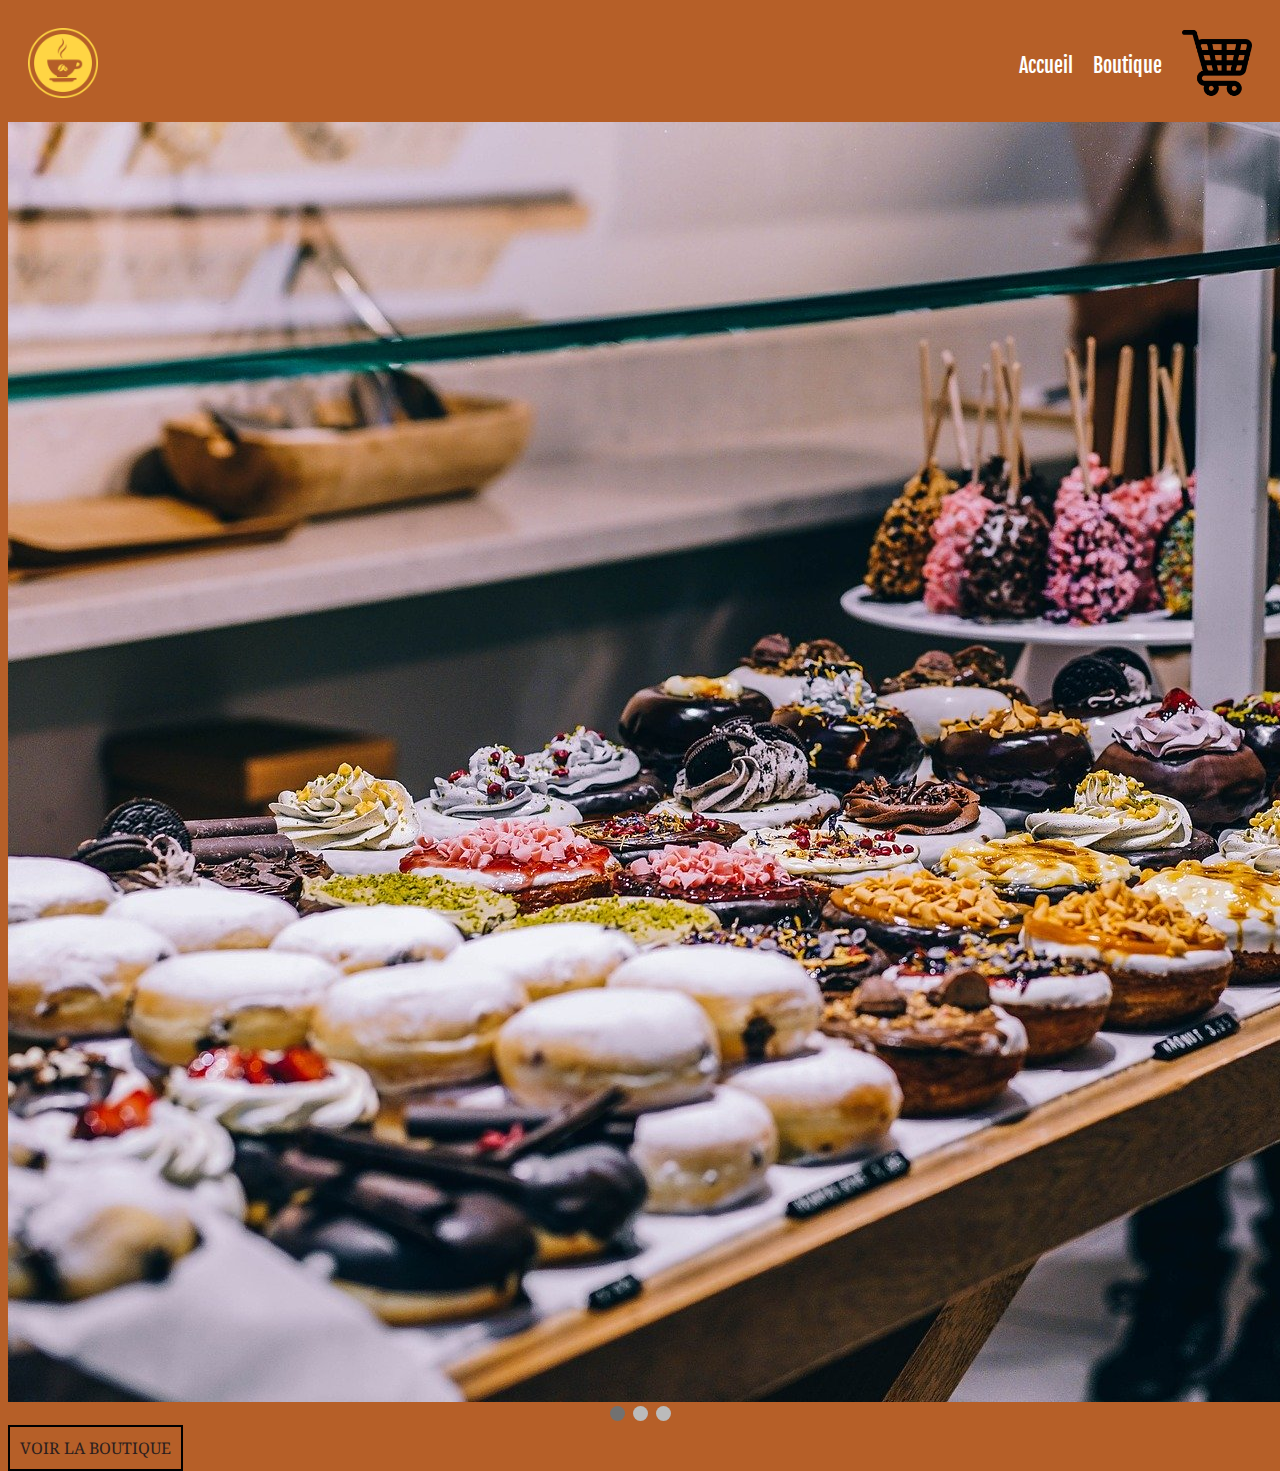
==== index.html @ b903f334 "initialisation projet + ajout carousel + script catalogue" ====
<!DOCTYPE html>
<html lang="fr">
    <head>
        <meta charset="utf-8">
        <title>Choco pap</title>
        <link rel="stylesheet" href="style.css">
    </head>
    <body>

        <!-- HEADER-->
        <div id="header">
            <div id="header-logo">
                <img src="images/logo.png" alt="logo" width="70" height="70">
            </div>
            <div id="header-right">
                <div class="text-style1">
                    <p><a href="index.html">Accueil</a></p></div>
                <div class="text-style1">
                    <p><a href="boutique.html">Boutique</a></p></div>
                <div class="panier">
                    <img src="images/panier.png" alt="panier" width="70" height="70">
                </div>
            </div>
        </div>


        <!-- CAROUSSEL -->

        <div class="carousel-container">

             
            <div class="carouselImage fade">
                <img src="images/accueil1.jpg" alt="Accueil1">
            </div>
              
            <div class="carouselImage fade">
                <img src="images/accueil2.jpg" alt="Accueil2">
            </div>
              
            <div class="carouselImage fade">
                <img src="images/accueil3.jpg" alt="Accueil3">
            </div>
           
           
            <div id="carouselControls" style="text-align:center">
                <span class="dot" onclick="imageActive(1)"></span>
                <span class="dot" onclick="imageActive(2)"></span>
                <span class="dot" onclick="imageActive(3)"></span>
            </div>

            <div class="text-style2"><a href="boutique.html">VOIR LA BOUTIQUE</a></div>
        </div>
        <!-- FOOTER -->
        <div id="footer">
            <div id="informations">
                <div class="text-style3">Choco pap</div>
                <div class="text-style4">Lorem ipsum dolor sit amet, consectetur adipiscing elit, sed do eiusmod tempor incididunt ut labore et dolore magna aliqua</div>
            </div>
            <div id="contact">
                <div class="text-style3">Contact</div>
                <div class="text-style4">Adresse : 51 rue du chocolat 75000 Paris Téléphone: 01 23 45 67 89
                    Horaires: 9h00-17h00 du Lundi au vendredi</div>
            </div>
            <div id="social-network">
                <div><img src="images/logo-facebook.png" width="40" height="40" alt="facebook"></div>
                <div><img src="images/logo-instagram.jpeg" width="40" height="40" alt="instagram"></div>
                <div><img src="images/logo-twitter.png" width="40" height="40" alt="twitter"></div>
            </div>
        </div>
        <script src="/script/carousel.js"></script>
    </body>
</html>
---- style.css ----
@import url("https://fonts.googleapis.com/css?family=Fjalla+One");
@import url("https://fonts.googleapis.com/css?family=Droid+Serif");


a {
    text-decoration: none;
}

body {
    background-color: #B65F28;
}

.content {
    background-color: #FFFFFF;
}

#header, #footer, .content {
    display: flex;
    justify-content: space-between;
}

#header-right, #social-network {
    display: flex;
    align-items: center;
}

#header-right p {
    margin-left: 20px;
}

#header img {
    margin: 20px;
}

#social-network img {
    margin: 5px;
}

#informations, #contact {
    margin: 20px;
}


.text-style1 {
    font-size: 20px;
    font-family: 'Fjalla One';
    
}
.text-style1 a {
    color: #FFFFFF;
}

.text-style2 {
    display: inline-block;
    font-family: 'Droid Serif';
    padding: 10px;
    border: 2px solid;
}

.text-style2 a {
    color: #2C1E1E;
}

.text-style3 {
    font-size: 18px;
}
.text-style3, .text-style4 {
    color: #2C1E1E;
    font-family: 'Droid Serif';
}

.zone-filtre {
    margin-top: 10px;
    margin-bottom: 10px;
}

#filter {
    border: 2px solid;
    border-color: #2C1E1E;
    padding: 20px;
}

.table {
    display: table;
    padding: 10px;
}



* {box-sizing:border-box}

/* Carousel */
.carousel-container {
  max-width: 100%;
  max-height: 500PX;
  position: relative;
  margin: auto;
}

/* Hide the images by default */
.mySlides {
  display: none;
}





/* The dots/bullets/indicators */
.dot {
  cursor: pointer;
  height: 15px;
  width: 15px;
  margin: 0 2px;
  background-color: #bbb;
  border-radius: 50%;
  display: inline-block;
  transition: background-color 0.6s ease;
}

.active, .dot:hover {
  background-color: #717171;
}

/* Fading animation */
.fade {
  animation-name: fade;
  animation-duration: 1.5s;
}

@keyframes fade {
  from {opacity: .4}
  to {opacity: 1}
}


h2{
    color: #000000;
    font-family: 'Droid Serif'; 
}
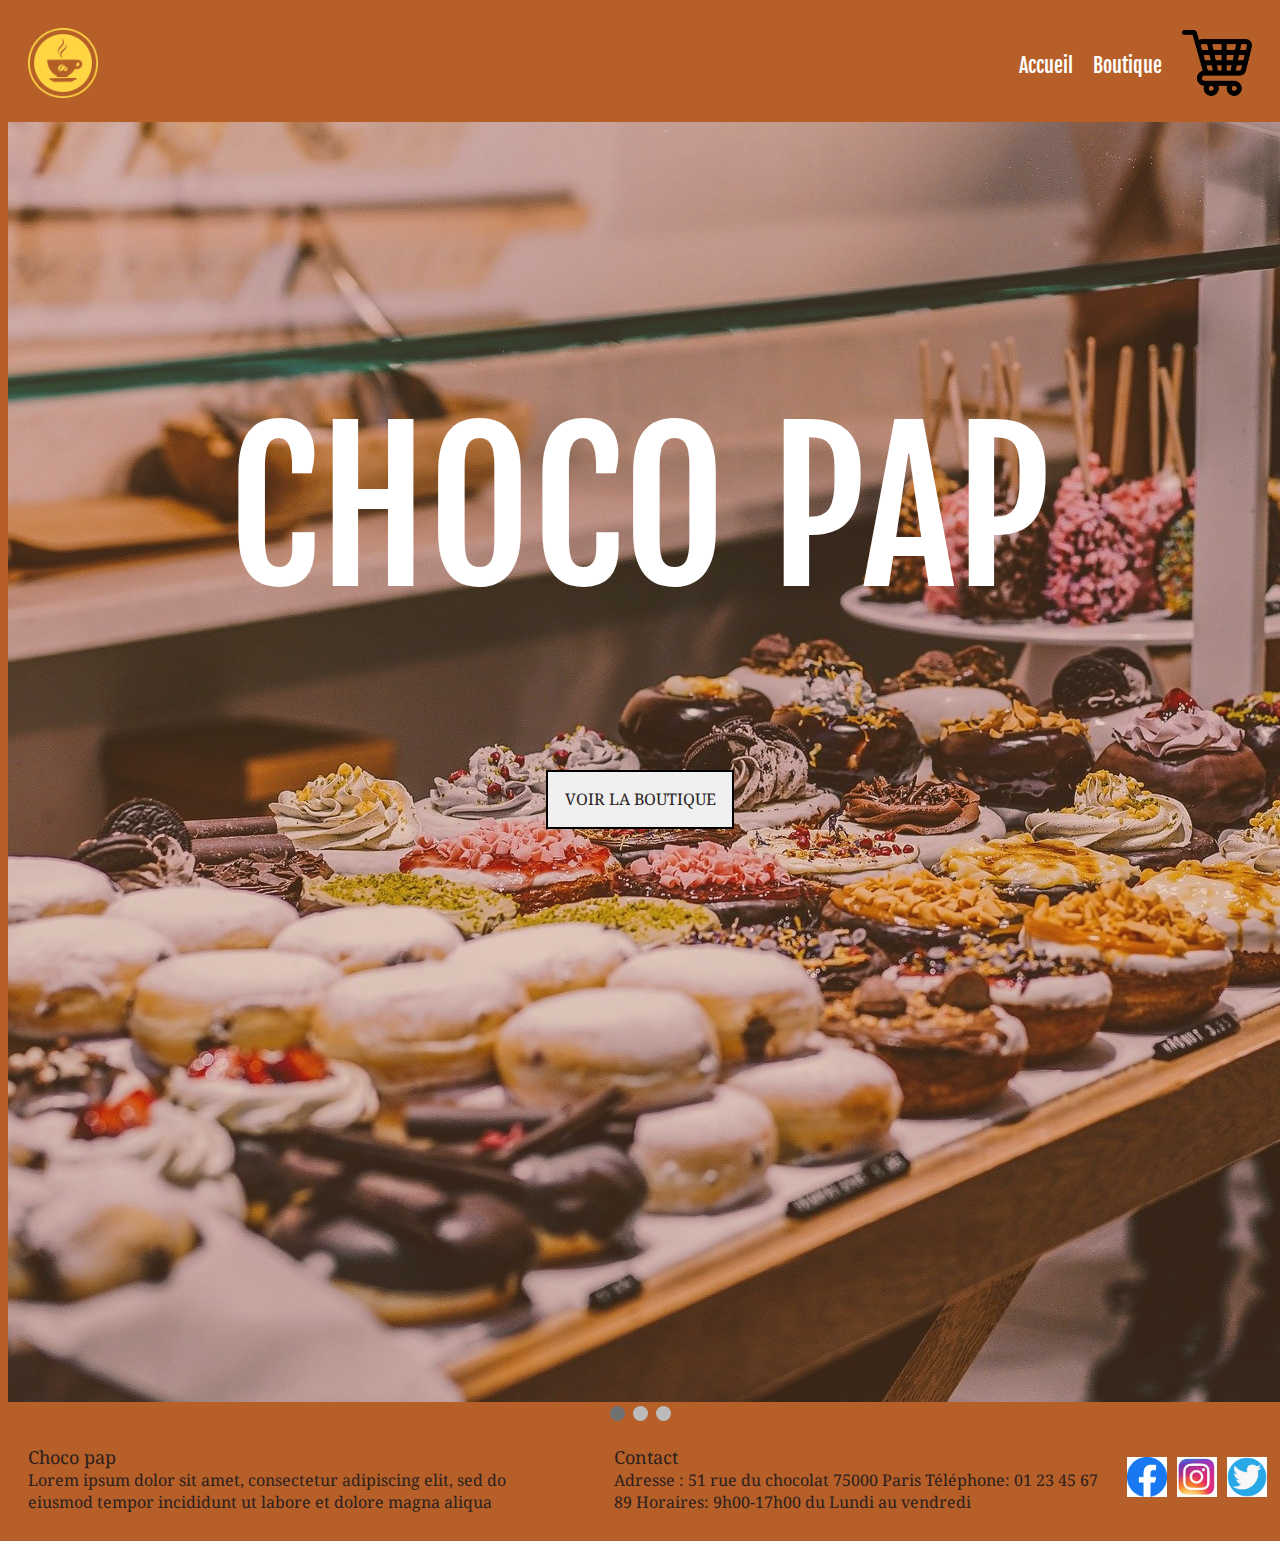
==== commit 3525e3b6: "CSS boutique et accueil + JS boutique = filtres qui affiche et supprime les fiches, mais duplication" ====
--- a/index.html
+++ b/index.html
@@ -25,31 +25,35 @@
 
 
         <!-- CAROUSSEL -->
-
-        <div class="carousel-container">
-
-             
-            <div class="carouselImage fade">
-                <img src="images/accueil1.jpg" alt="Accueil1">
-            </div>
+        <main>
+        <div id="front-carousel">
+            <h1>CHOCO PAP</h1>
+            <div class="text-style2" id="button-boutique"><a href="boutique.html">VOIR LA BOUTIQUE</a></div>
+        </div>
+            <div class="carousel-container">
+               
+                <div class="carouselImage">
+                    <img src="images/accueil1.jpg" alt="Accueil1">
+                </div>
               
-            <div class="carouselImage fade">
-                <img src="images/accueil2.jpg" alt="Accueil2">
-            </div>
+                <div class="carouselImage">
+                    <img src="images/accueil2.jpg" alt="Accueil2">
+                </div>
               
-            <div class="carouselImage fade">
-                <img src="images/accueil3.jpg" alt="Accueil3">
-            </div>
+                <div class="carouselImage">
+                    <img src="images/accueil3.jpg" alt="Accueil3">
+                </div>
            
            
-            <div id="carouselControls" style="text-align:center">
-                <span class="dot" onclick="imageActive(1)"></span>
-                <span class="dot" onclick="imageActive(2)"></span>
-                <span class="dot" onclick="imageActive(3)"></span>
+                <div id="carouselControls" style="text-align:center">
+                    <span class="dot" onclick="imageActive(1)"></span>
+                    <span class="dot" onclick="imageActive(2)"></span>
+                    <span class="dot" onclick="imageActive(3)"></span>
+                </div>
+
+            
             </div>
-
-            <div class="text-style2"><a href="boutique.html">VOIR LA BOUTIQUE</a></div>
-        </div>
+        </main>
         <!-- FOOTER -->
         <div id="footer">
             <div id="informations">
--- a/style.css
+++ b/style.css
@@ -85,28 +85,52 @@
     padding: 10px;
 }
 
+main{
+    height: fit-content;
+    display: flex;
+    justify-content: center;
+}
+#front-carousel{
+    position: absolute;
+    display: flex;
+    flex-direction: column;
+    justify-content: center;
+    z-index: 2;
+    margin-top: 10%;
+    align-items: center;
+}
 
+#front-carousel>h1{
+    font-family: 'Fjalla One';
+    color: #ffffff;
+    font-weight: 300;
+    font-size: 200px;
+}
+
+#button-boutique {
+    background-color: #f0f0f0;
+    display: flex;
+    justify-content: center;
+    padding: 2%;
+    width: fit-content;
+    
+}
 
 * {box-sizing:border-box}
 
 /* Carousel */
 .carousel-container {
   max-width: 100%;
-  max-height: 500PX;
   position: relative;
   margin: auto;
+  z-index: 1;
 }
 
-/* Hide the images by default */
-.mySlides {
-  display: none;
+.carouselImage{
+    opacity: .7;
 }
 
 
-
-
-
-/* The dots/bullets/indicators */
 .dot {
   cursor: pointer;
   height: 15px;
@@ -122,17 +146,6 @@
   background-color: #717171;
 }
 
-/* Fading animation */
-.fade {
-  animation-name: fade;
-  animation-duration: 1.5s;
-}
-
-@keyframes fade {
-  from {opacity: .4}
-  to {opacity: 1}
-}
-
 
 h2{
     color: #000000;
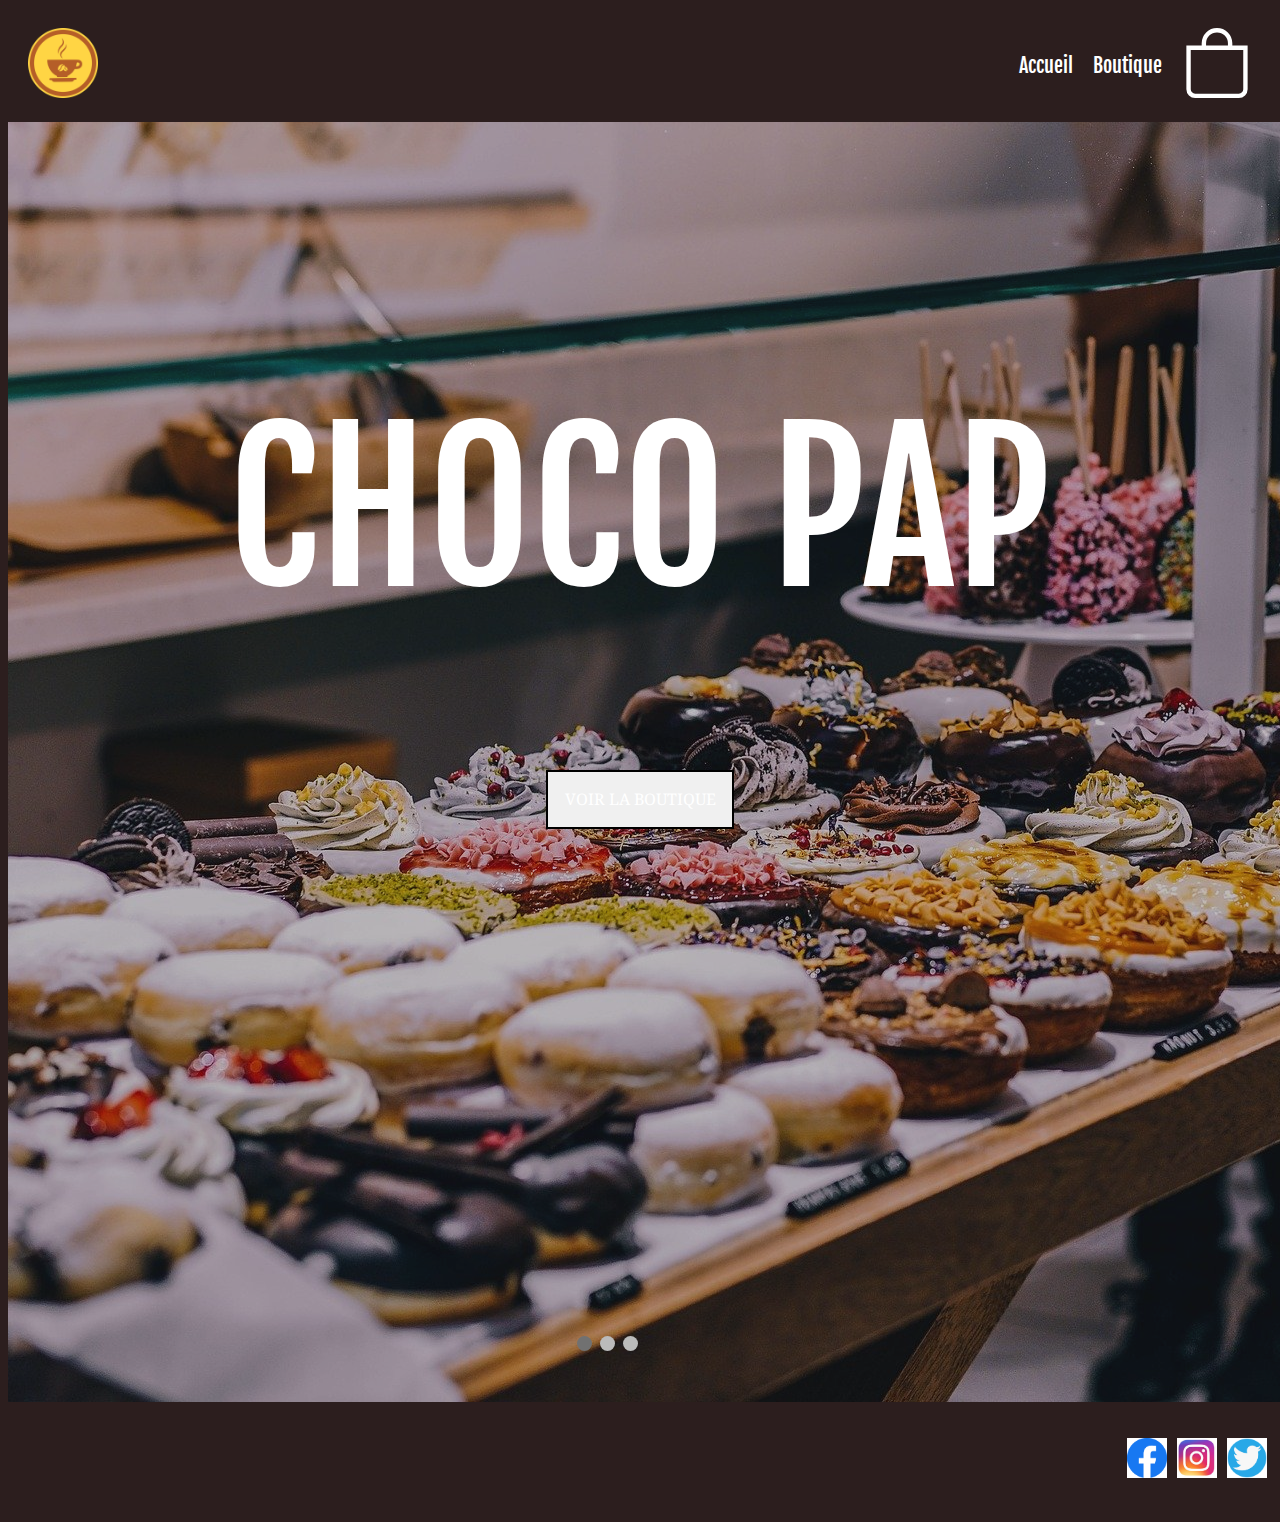
==== commit d60a14a8: "ajout bootstrap / css boutique et template panier" ====
--- a/index.html
+++ b/index.html
@@ -2,13 +2,15 @@
 <html lang="fr">
     <head>
         <meta charset="utf-8">
-        <title>Choco pap</title>
+        <meta name="viewport" content="width=device-width, initial-scale=1">
+        <title>Choco pap -Accueil</title>
+        <link href="https://cdn.jsdelivr.net/npm/bootstrap@5.2.3/dist/css/bootstrap.min.css" rel="stylesheet" integrity="sha384-rbsA2VBKQhggwzxH7pPCaAqO46MgnOM80zW1RWuH61DGLwZJEdK2Kadq2F9CUG65" crossorigin="anonymous">
         <link rel="stylesheet" href="style.css">
     </head>
     <body>
 
         <!-- HEADER-->
-        <div id="header">
+        <header id="header">
             <div id="header-logo">
                 <img src="images/logo.png" alt="logo" width="70" height="70">
             </div>
@@ -18,13 +20,14 @@
                 <div class="text-style1">
                     <p><a href="boutique.html">Boutique</a></p></div>
                 <div class="panier">
-                    <img src="images/panier.png" alt="panier" width="70" height="70">
+                    <img src="images/bag.svg" alt="panier" width="70" height="70">
                 </div>
             </div>
-        </div>
+        </header>
 
 
         <!-- CAROUSSEL -->
+        <div id="panier"></div>
         <main>
         <div id="front-carousel">
             <h1>CHOCO PAP</h1>
--- a/style.css
+++ b/style.css
@@ -7,7 +7,7 @@
 }
 
 body {
-    background-color: #B65F28;
+    background-color: #2C1E1E;
 }
 
 .content {
@@ -58,7 +58,7 @@
 }
 
 .text-style2 a {
-    color: #2C1E1E;
+    color: #FFFFFF;
 }
 
 .text-style3 {
@@ -68,16 +68,23 @@
     color: #2C1E1E;
     font-family: 'Droid Serif';
 }
+
+
+/*Filtres*/
+
 
 .zone-filtre {
     margin-top: 10px;
     margin-bottom: 10px;
+    color: #2C1E1E;
+    font-family: 'Droid Serif';
 }
 
 #filter {
     border: 2px solid;
     border-color: #2C1E1E;
     padding: 20px;
+    width: 320px;
 }
 
 .table {
@@ -90,6 +97,9 @@
     display: flex;
     justify-content: center;
 }
+
+/*Carousel*/
+
 #front-carousel{
     position: absolute;
     display: flex;
@@ -118,7 +128,6 @@
 
 * {box-sizing:border-box}
 
-/* Carousel */
 .carousel-container {
   max-width: 100%;
   position: relative;
@@ -130,6 +139,12 @@
     opacity: .7;
 }
 
+#carouselControls{
+    position: absolute;
+    z-index: 2;
+    bottom: 4%;
+    right: 50%;
+}
 
 .dot {
   cursor: pointer;
@@ -152,3 +167,41 @@
     font-family: 'Droid Serif'; 
 }
 
+.card {
+    display: flex;
+    flex-direction: column;
+    align-items: center;
+    padding: 3%;
+    margin: 2px;
+}
+
+.card>img{
+    width: 300px;
+}
+
+.card>button{
+    display: inline-block;
+    font-family: 'Droid Serif';
+    color: #FFFFFF;
+    padding: 14px 18px;
+}
+.card> h2,p{
+    margin: 2%;
+}
+
+#presentation{
+    padding-top: 2%;
+}
+#presentation>div{
+    padding: 2%;
+    margin-left: 5%;
+}
+#presentation.table{
+    padding-right: 50%;
+}
+
+.btnPanier{
+    background-color:#B65F28 ;
+    border-radius: 4px;
+    border-color: transparent;
+}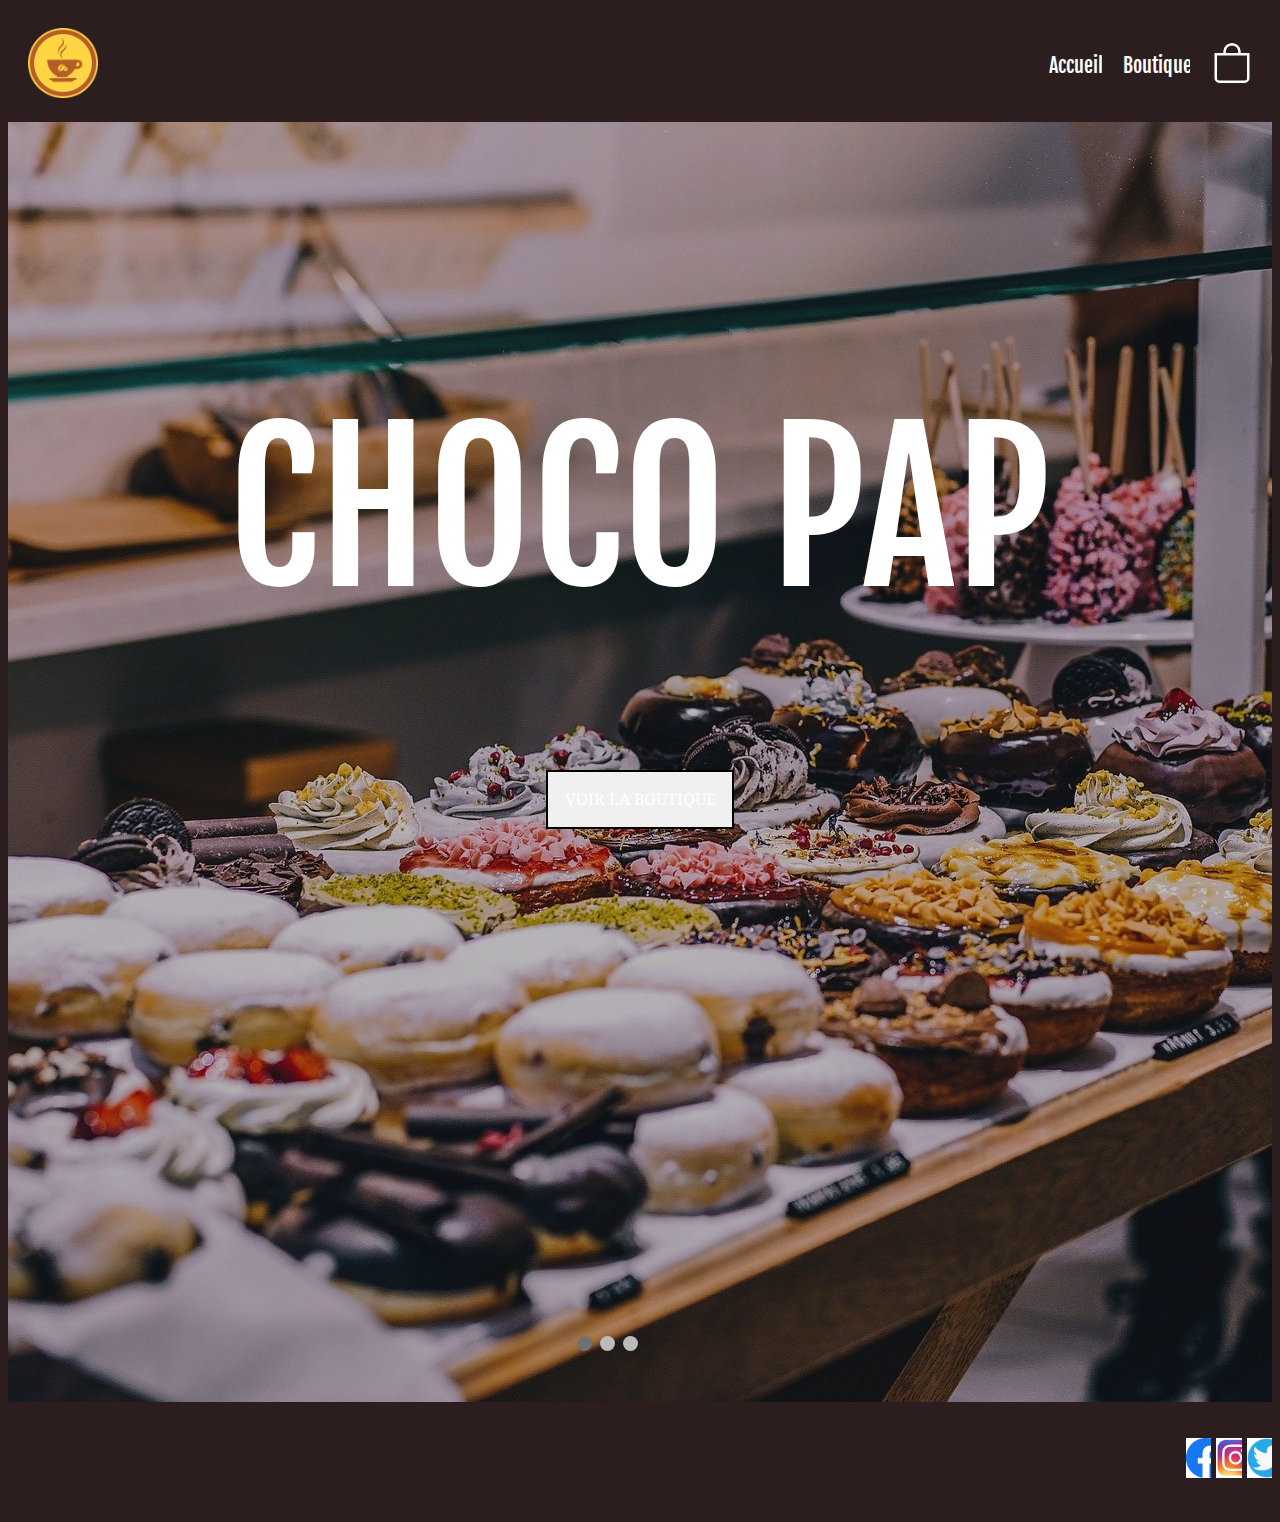
==== commit e4c38613: "panier actif sur page produit" ====
--- a/index.html
+++ b/index.html
@@ -19,15 +19,33 @@
                     <p><a href="index.html">Accueil</a></p></div>
                 <div class="text-style1">
                     <p><a href="boutique.html">Boutique</a></p></div>
-                <div class="panier">
-                    <img src="images/bag.svg" alt="panier" width="70" height="70">
+                <div id="panierBtn">
+                    <img src="images/bag.svg" alt="panier" width="40" height="40">
                 </div>
             </div>
         </header>
 
 
         <!-- CAROUSSEL -->
-        <div id="panier"></div>
+        <div id="panier" class="panierFerme">
+            <aside id="panierConteneur">
+                <div id="headerPanier">
+                    <input type="button">
+                    <h2>Panier</h2>
+                </div>
+            
+                <div id="itemPanier">
+            
+                </div>
+            
+                <div id="footerPanier">
+                    <p>Total:<span id="prixTotal"></span> &euro;</p>
+                    <input type="button" value="Réinitialiser le panier">
+                    <input type="button" value="Valider le panier">
+                </div>
+            </aside>
+        </div>
+
         <main>
         <div id="front-carousel">
             <h1>CHOCO PAP</h1>
@@ -75,5 +93,6 @@
             </div>
         </div>
         <script src="/script/carousel.js"></script>
+        <script src="/script/panier.js" type="module"></script>
     </body>
 </html>--- a/style.css
+++ b/style.css
@@ -1,6 +1,9 @@
 @import url("https://fonts.googleapis.com/css?family=Fjalla+One");
 @import url("https://fonts.googleapis.com/css?family=Droid+Serif");
 
+*{
+    overflow: hidden;
+}
 
 a {
     text-decoration: none;
@@ -175,8 +178,10 @@
     margin: 2px;
 }
 
-.card>img{
+.card>img {
     width: 300px;
+    object-fit: contain;
+    height: 180px;
 }
 
 .card>button{
@@ -189,8 +194,10 @@
     margin: 2%;
 }
 
+/* Page produit*/
+
 #presentation{
-    padding-top: 2%;
+    padding: 2% 15%;
 }
 #presentation>div{
     padding: 2%;
@@ -198,10 +205,38 @@
 }
 #presentation.table{
     padding-right: 50%;
+}
+
+#imageProduct{
+    object-fit: cover;
 }
 
 .btnPanier{
     background-color:#B65F28 ;
     border-radius: 4px;
     border-color: transparent;
+}
+
+/*Panier*/
+
+#panier {
+    right: 0;
+    display: flex;
+    position: absolute;
+    background-color: #fff;
+    align-content: center;
+    border: 1px solid #1e282d;
+    border-top-width: 0;
+    text-align: center;
+    /* transition-duration: 0.4s; */
+    transition: all 0.31s;
+    z-index: 2;
+    flex-direction: column;
+    overflow-y: auto;
+    padding: 20px;
+    filter: drop-shadow(0 0 3px rgba(0, 0, 0, 0.5));
+}
+
+#panier.panierFerme{
+    right: -500px;
 }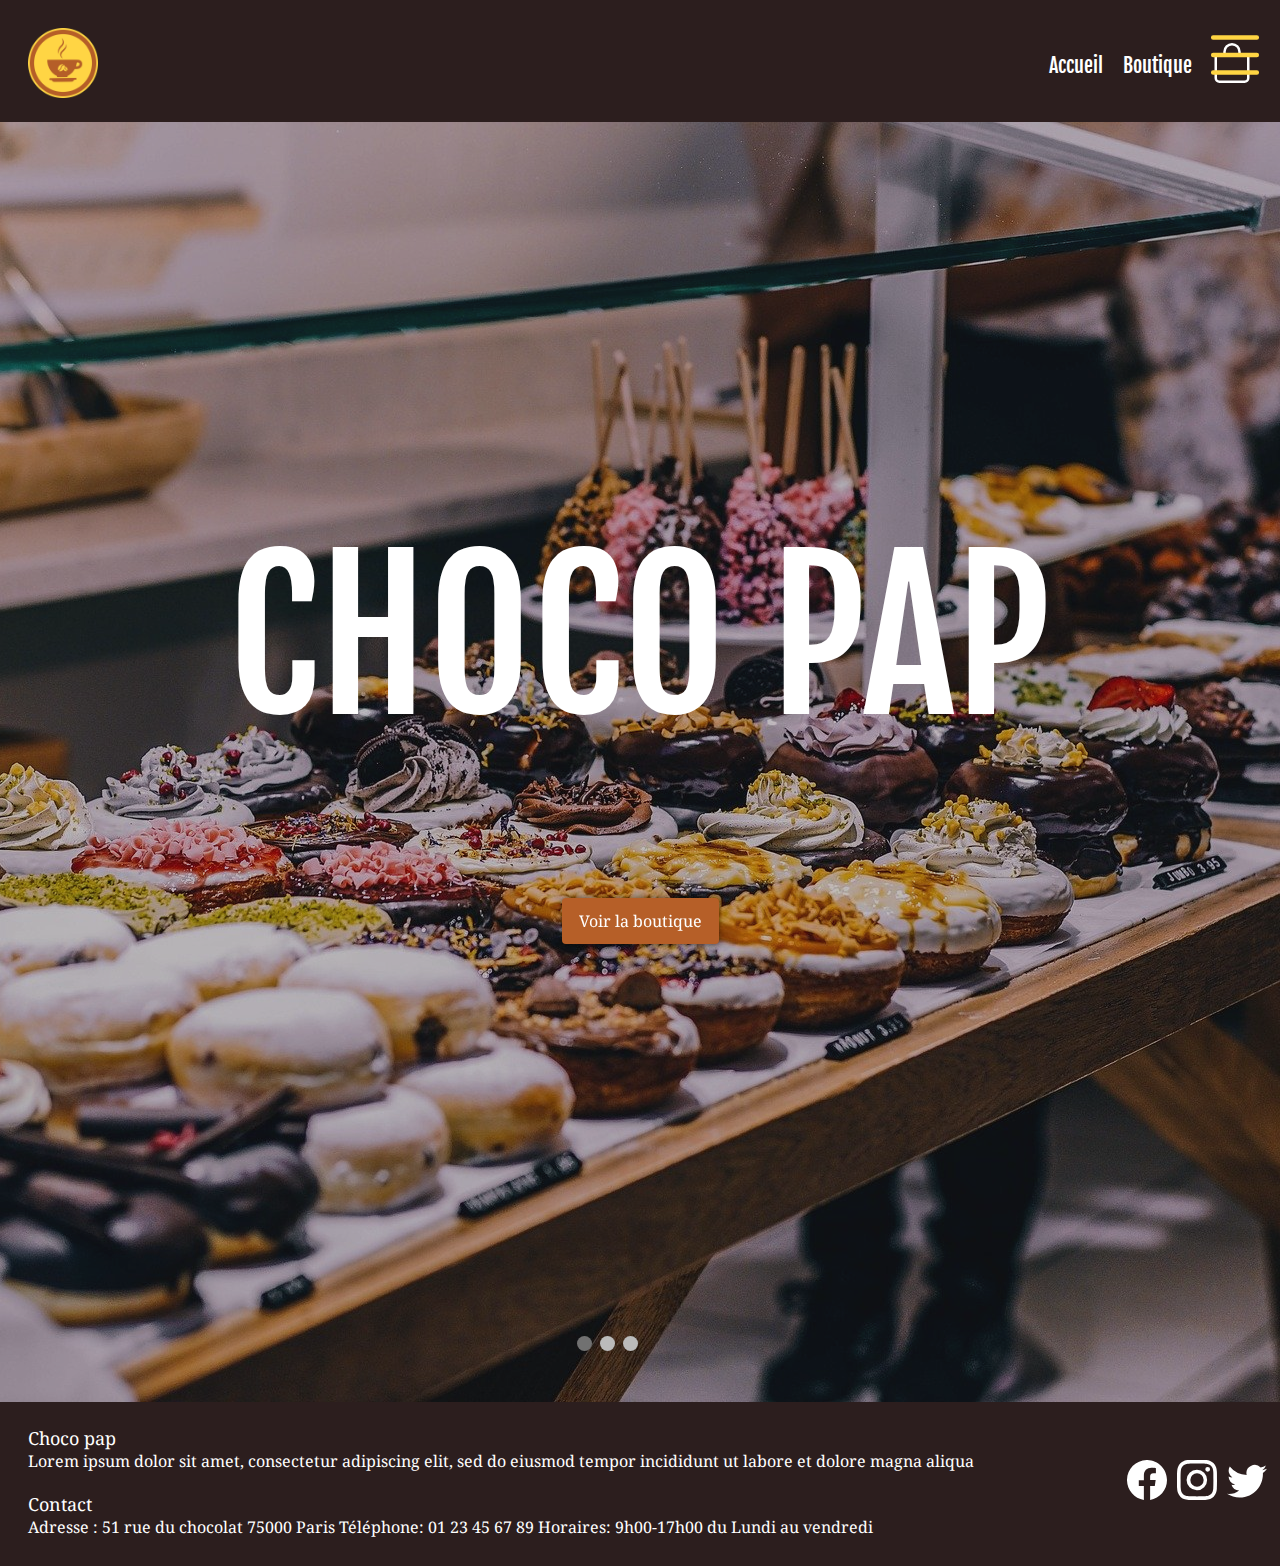
==== commit dd79d281: "version responsive + menu responsive" ====
--- a/index.html
+++ b/index.html
@@ -5,16 +5,17 @@
         <meta name="viewport" content="width=device-width, initial-scale=1">
         <title>Choco pap -Accueil</title>
         <link href="https://cdn.jsdelivr.net/npm/bootstrap@5.2.3/dist/css/bootstrap.min.css" rel="stylesheet" integrity="sha384-rbsA2VBKQhggwzxH7pPCaAqO46MgnOM80zW1RWuH61DGLwZJEdK2Kadq2F9CUG65" crossorigin="anonymous">
-        <link rel="stylesheet" href="style.css">
+        <link rel="stylesheet" href="./style/style.css">
+        <link rel="stylesheet" href="./style/media-queries.css">
     </head>
     <body>
 
         <!-- HEADER-->
-        <header id="header">
+        <header id="header" class="d-flex flex-row justify-content-between">
             <div id="header-logo">
                 <img src="images/logo.png" alt="logo" width="70" height="70">
             </div>
-            <div id="header-right">
+            <div id="header-right" class="d-md-flex flex-row d-none justify-content-end">
                 <div class="text-style1">
                     <p><a href="index.html">Accueil</a></p></div>
                 <div class="text-style1">
@@ -22,11 +23,22 @@
                 <div id="panierBtn">
                     <img src="images/bag.svg" alt="panier" width="40" height="40">
                 </div>
+            </div>    
+        </header>
+        
+        <img src="./images/list.svg" id="btnMenuToggle" onclick="showMenu()" class="d-md-none d-flex">
+        
+        <div id="menuCollapse" class="flex-column align-item-center">
+            <div class="text-style1">
+                <p><a href="index.html">Accueil</a></p></div>
+            <div class="text-style1">
+                <p><a href="boutique.html">Boutique</a></p></div>
+            <div id="panierBtn">
+                <p class="text-style1">Panier</p>
+                <img src="images/bag.svg" alt="panier" width="40" height="40">
             </div>
-        </header>
-
-
-        <!-- CAROUSSEL -->
+        </div>
+        
         <div id="panier" class="panierFerme">
             <aside id="panierConteneur">
                 <div id="headerPanier">
@@ -40,29 +52,31 @@
             
                 <div id="footerPanier">
                     <p>Total:<span id="prixTotal"></span> &euro;</p>
-                    <input type="button" value="Réinitialiser le panier">
+                    <input type="button" id="resetBtn" value="Réinitialiser le panier">
                     <input type="button" value="Valider le panier">
                 </div>
             </aside>
         </div>
+        
+        <!-- CAROUSSEL -->
 
         <main>
-        <div id="front-carousel">
+        <div id="front-carousel" class="d-flex flex-column justify-content-center">
             <h1>CHOCO PAP</h1>
-            <div class="text-style2" id="button-boutique"><a href="boutique.html">VOIR LA BOUTIQUE</a></div>
+            <div class="text-style2" id="button-boutique"><a href="boutique.html">Voir la boutique</a></div>
         </div>
             <div class="carousel-container">
                
                 <div class="carouselImage">
-                    <img src="images/accueil1.jpg" alt="Accueil1">
+                    <img src="images/accueil1.jpg" alt="Accueil1" class="img-fluid">
                 </div>
               
                 <div class="carouselImage">
-                    <img src="images/accueil2.jpg" alt="Accueil2">
+                    <img src="images/accueil2.jpg" alt="Accueil2" class="img-fluid">
                 </div>
               
                 <div class="carouselImage">
-                    <img src="images/accueil3.jpg" alt="Accueil3">
+                    <img src="images/accueil3.jpg" alt="Accueil3" class="img-fluid">
                 </div>
            
            
@@ -76,23 +90,27 @@
             </div>
         </main>
         <!-- FOOTER -->
-        <div id="footer">
-            <div id="informations">
-                <div class="text-style3">Choco pap</div>
-                <div class="text-style4">Lorem ipsum dolor sit amet, consectetur adipiscing elit, sed do eiusmod tempor incididunt ut labore et dolore magna aliqua</div>
+        <div id="footer" class="d-flex flex-md-row  flex-column">
+            <div id="info-container" class="d-flex flex-md-row  flex-column">
+                <div id="informations" class="col-md-4">
+                    <div class="text-style3">Choco pap</div>
+                    <div class="text-style4">Lorem ipsum dolor sit amet, consectetur adipiscing elit, sed do eiusmod tempor incididunt ut labore et dolore magna aliqua</div>
+                </div>
+                <div id="contact" class="col-md-4">
+                    <div class="text-style3">Contact</div>
+                    <div class="text-style4">Adresse : 51 rue du chocolat 75000 Paris Téléphone: 01 23 45 67 89
+                    Horaires: 9h00-17h00 du Lundi au vendredi</div>
+                </div>
             </div>
-            <div id="contact">
-                <div class="text-style3">Contact</div>
-                <div class="text-style4">Adresse : 51 rue du chocolat 75000 Paris Téléphone: 01 23 45 67 89
-                    Horaires: 9h00-17h00 du Lundi au vendredi</div>
-            </div>
+
             <div id="social-network">
-                <div><img src="images/logo-facebook.png" width="40" height="40" alt="facebook"></div>
-                <div><img src="images/logo-instagram.jpeg" width="40" height="40" alt="instagram"></div>
-                <div><img src="images/logo-twitter.png" width="40" height="40" alt="twitter"></div>
+                <div><img src="images/facebook.svg" width="40" height="40" alt="facebook"></div>
+                <div><img src="images/instagram.svg" width="40" height="40" alt="instagram"></div>
+                <div><img src="images/twitter.svg" width="40" height="40" alt="twitter"></div>
             </div>
         </div>
         <script src="/script/carousel.js"></script>
         <script src="/script/panier.js" type="module"></script>
+        <script src="/script/menu.js"></script>
     </body>
 </html>--- a/style/style.css
+++ b/style/style.css
@@ -0,0 +1,268 @@
+@import url("https://fonts.googleapis.com/css?family=Fjalla+One");
+@import url("https://fonts.googleapis.com/css?family=Droid+Serif");
+
+
+a {
+    text-decoration: none;
+}
+
+body {
+    background-color: #2C1E1E;
+    overflow-x: hidden;
+}
+
+.content {
+    background-color: #FFFFFF;
+}
+
+#header, #footer, .content {
+    display: flex;
+    justify-content: space-between;
+}
+
+#header-right, #social-network {
+    display: flex;
+    align-items: center;
+}
+
+
+#header-right p {
+    margin-left: 20px;
+}
+
+#header img {
+    margin: 20px;
+}
+
+#social-network img {
+    margin: 5px;
+}
+
+
+
+
+.text-style1 {
+    font-size: 20px;
+    font-family: 'Fjalla One';
+    
+}
+.text-style1 a {
+    color: #FFFFFF;
+}
+
+.text-style2 {
+    display: inline-block;
+    font-family: 'Droid Serif';
+    padding: 10px;
+    border: 2px solid;
+}
+
+.text-style2 a {
+    color: #FFFFFF;
+}
+
+.text-style3 {
+    font-size: 18px;
+}
+.text-style3, .text-style4 {
+    font-family: 'Droid Serif';
+}
+
+/* menu*/
+#btnMenuToggle{
+    width: 70px;
+    position:absolute;
+    top: 20px;
+    right: 10px;
+}
+#menuCollapse{
+    display: none;
+}
+
+/*footer*/
+
+#footer{
+    color: #fff;
+}
+#informations, #contact {
+    margin: 20px;
+}
+
+/*Filtres*/
+
+
+.zone-filtre {
+    margin-top: 10px;
+    margin-bottom: 10px;
+    color: #2C1E1E;
+    font-family: 'Droid Serif';
+}
+
+#filter {
+    border: 2px solid;
+    border-color: #2C1E1E;
+    padding: 20px;
+    width: 480px;
+}
+
+.table {
+    display: table;
+    padding: 10px;
+}
+
+main{
+    height: fit-content;
+    display: flex;
+    justify-content: center;
+}
+
+/*Carousel*/
+
+#front-carousel{
+    position: absolute;
+    display: flex;
+    flex-direction: column;
+    justify-content: center;
+    z-index: 2;
+    margin-top: 20%;
+    align-items: center;
+}
+
+#front-carousel>h1{
+    font-family: 'Fjalla One';
+    color: #ffffff;
+    font-weight: 300;
+    font-size: 200px;
+}
+
+#button-boutique {
+    background-color:#B65F28 ;
+    border-radius: 4px;
+    border-color: transparent;
+    padding: 10px 15px;
+    display: flex;
+    justify-content: center;
+    width: fit-content;
+    filter: drop-shadow(0 0 3px rgba(0, 0, 0, 0.5));
+    
+}
+
+* {box-sizing:border-box}
+
+.carousel-container {
+  position: relative;
+  margin: auto;
+  z-index: 1;
+}
+
+.carouselImage{
+    opacity: .7;
+}
+
+#carouselControls{
+    position: absolute;
+    z-index: 2;
+    bottom: 4%;
+    right: 50%;
+}
+
+.dot {
+  cursor: pointer;
+  height: 15px;
+  width: 15px;
+  margin: 0 2px;
+  background-color: #bbb;
+  border-radius: 50%;
+  display: inline-block;
+  transition: background-color 0.6s ease;
+}
+
+.active, .dot:hover {
+  background-color: #717171;
+}
+
+
+h2{
+    color: #000000;
+    font-family: 'Droid Serif'; 
+}
+
+.card {
+    display: flex;
+    flex-direction: column;
+    align-items: center;
+    padding: 3%;
+    margin: 2px;
+    cursor: pointer;
+}
+
+.cardTop{
+    display: flex;
+    flex-direction: column;
+    align-items: center;
+}
+
+.cardTop>img {
+    width: 300px;
+    object-fit: contain;
+    height: 180px;
+}
+
+.card>div>button{
+    display: inline-block;
+    font-family: 'Droid Serif';
+    color: #FFFFFF;
+    padding: 14px 18px;
+}
+.cardTop> h2,p{
+    margin: 2%;
+}
+
+/* Page produit*/
+
+#presentation{
+    padding: 2% 15%;
+}
+#presentation>div{
+    padding: 2%;
+    margin-left: 5%;
+}
+#presentation.table{
+    padding-right: 50%;
+}
+
+#imageProduct{
+    object-fit: contain;
+    width: 100%;
+}
+
+.ajoutPanier{
+    background-color:#B65F28 ;
+    border-radius: 4px;
+    border-color: transparent;
+    padding: 10px 15px;
+}
+
+/*Panier*/
+
+#panier {
+    right: 0;
+    display: flex;
+    position: absolute;
+    background-color: #fff;
+    align-content: center;
+    border: 1px solid #1e282d;
+    border-top-width: 0;
+    text-align: center;
+    /* transition-duration: 0.4s; */
+    transition: all 0.31s;
+    z-index: 2;
+    flex-direction: column;
+    overflow-y: auto;
+    padding: 20px;
+    filter: drop-shadow(0 0 3px rgba(0, 0, 0, 0.5));
+}
+
+#panier.panierFerme{
+    right: -1500px;
+}--- a/style/media-queries.css
+++ b/style/media-queries.css
@@ -0,0 +1,22 @@
+@media (max-width: 768px) { 
+
+    body{
+        overflow-x: hidden;
+    }
+
+    #front-carousel>h1 {
+        font-size: 60px;
+    }
+
+    #social-network>div{
+        padding:2% ;
+        }
+
+    .zone-filtre{
+        display: none;
+    }
+
+    #imageProduct{
+        width: 280PX;
+    }
+}